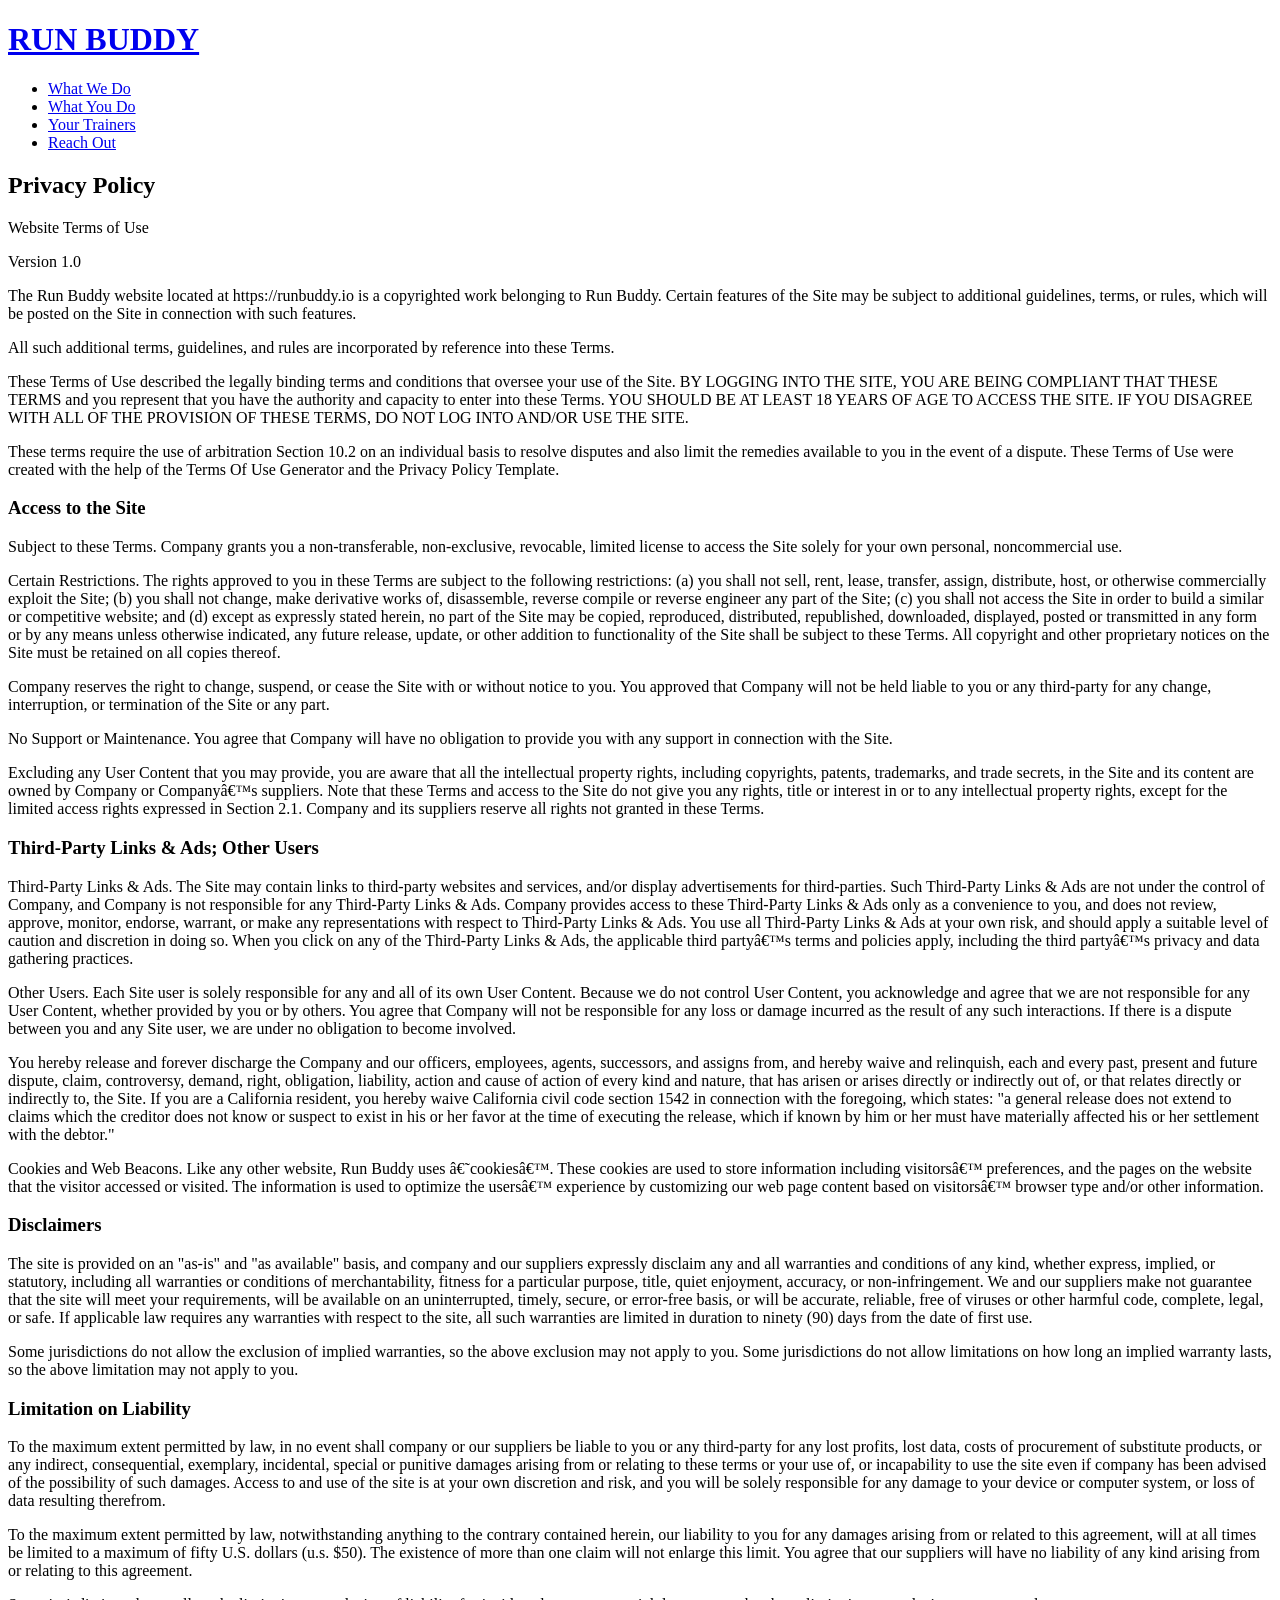
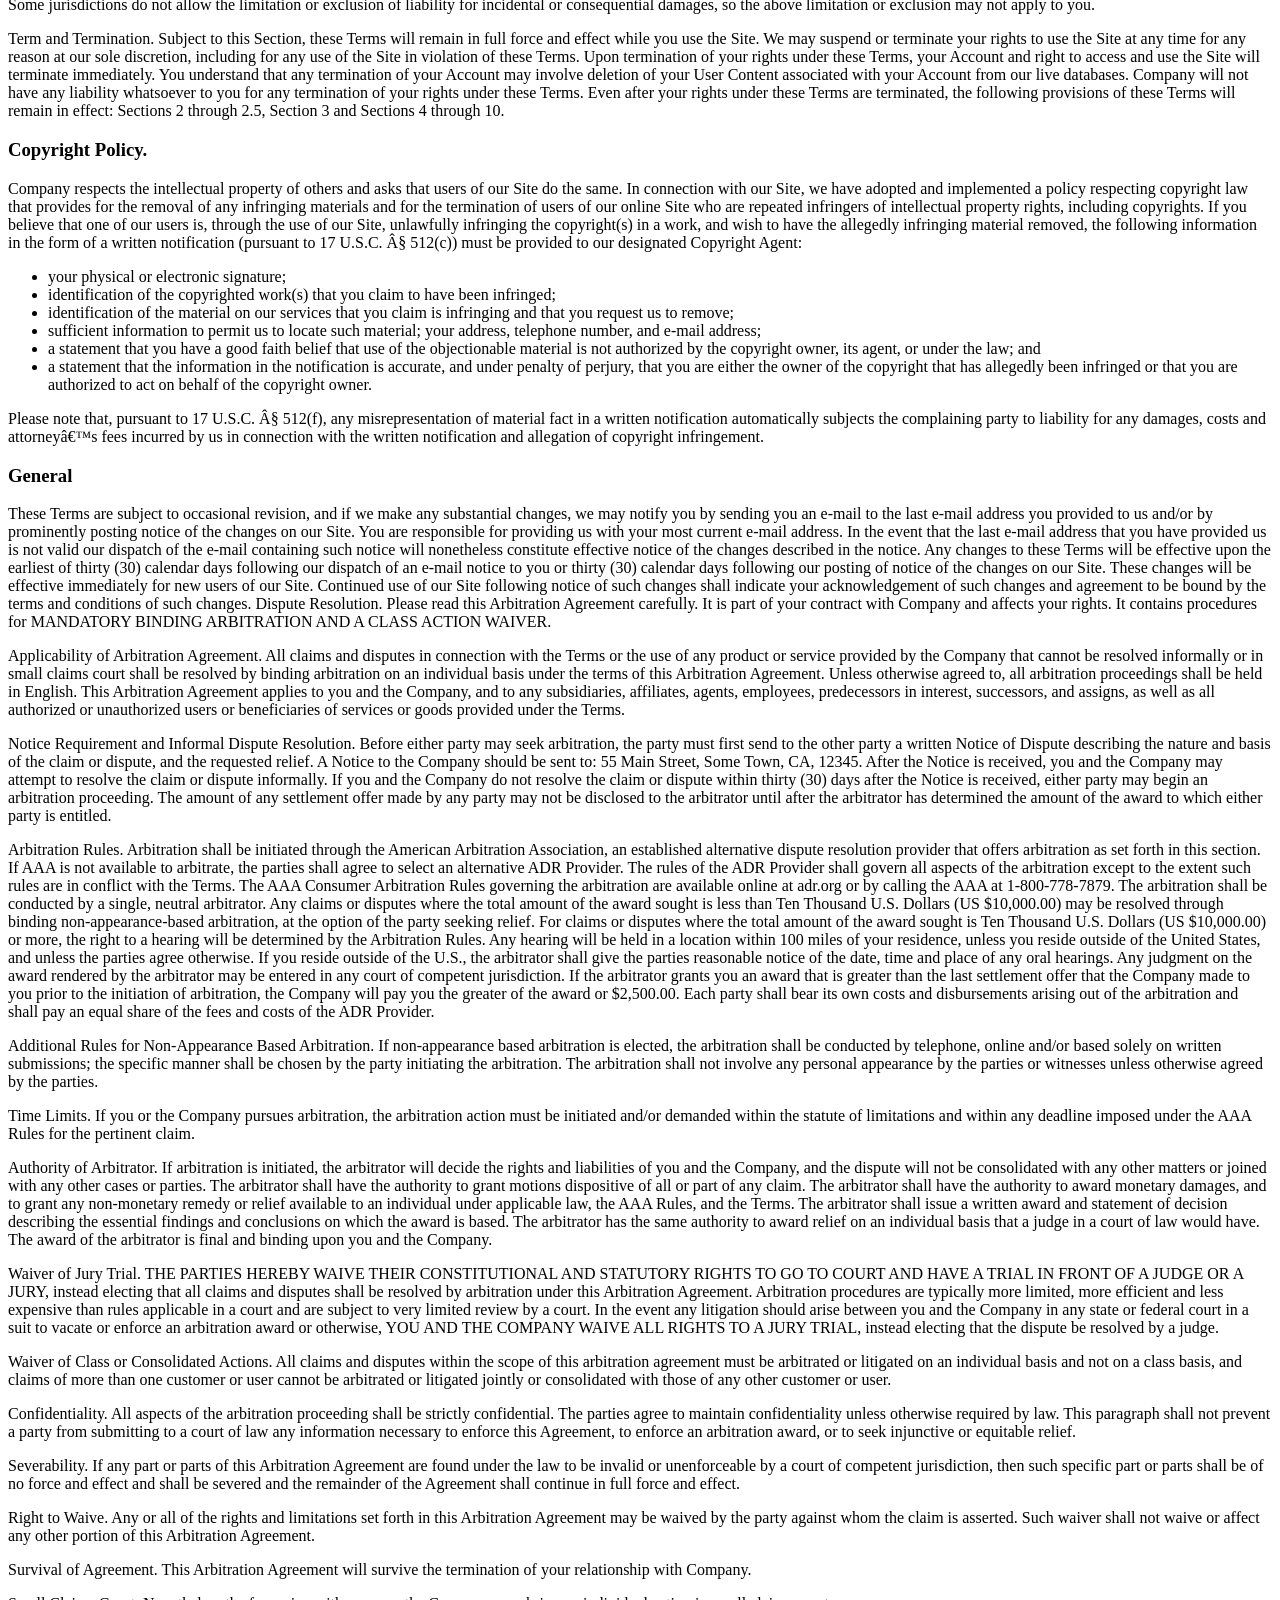
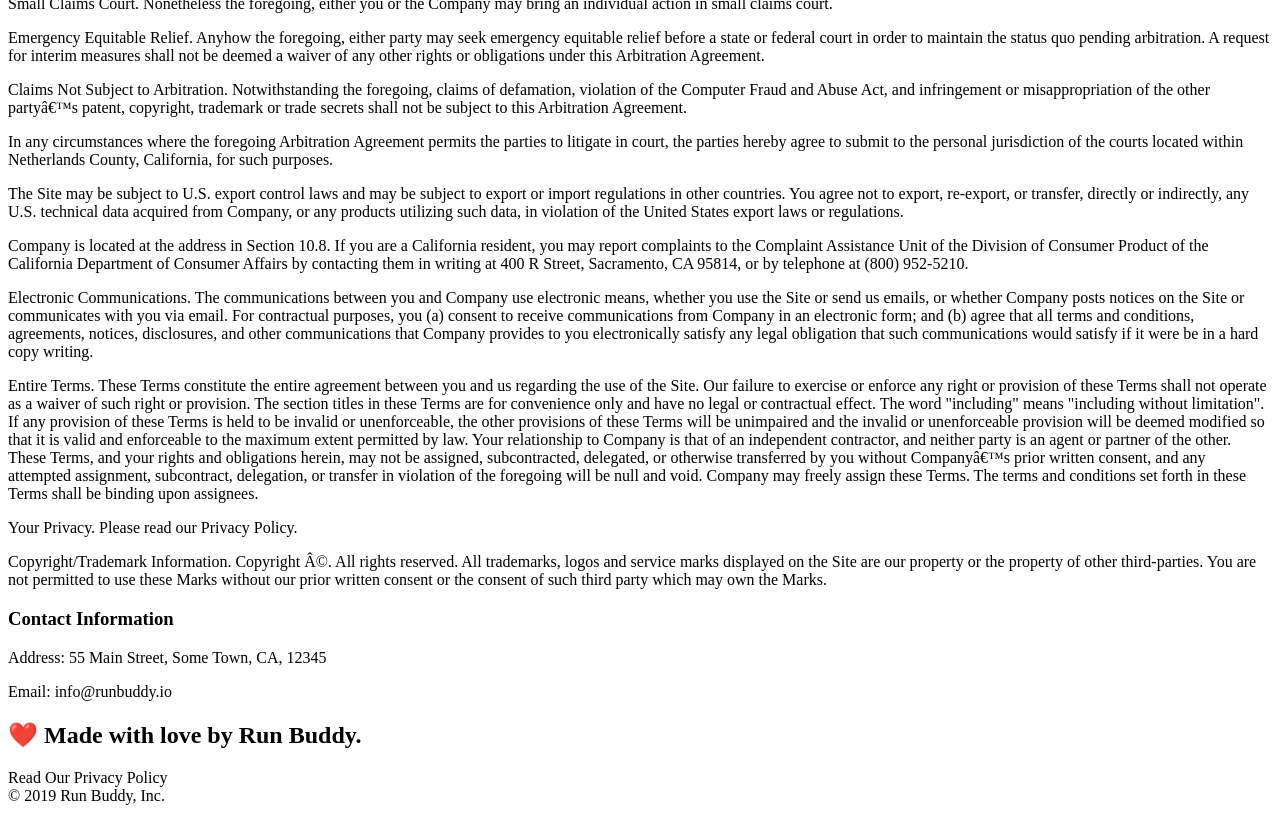
==== privacy-policy.html @ ad1b1c5c "update page with privacy policy" ====
<!DOCTYPE html>
<html lang="en">
    <head>
        <meta charset="UTF-8">
        <title>Privacy Policy - Run Buddy</title>
        <link rel="stylesheet" href="./assets/css/style.css">
        <link rel="stylesheet" href="./assets/css/secondary-styles.css">
    </head>
    <body>
        <header>
        <h1>
            <a href="/">RUN BUDDY</a>
        </h1>
        <nav>
    <!-- Unordered list element -->
            <ul>
        <!-- List item element-->
                <li>
            <!-- Anchor element -->
                    <a href="./index.html#what-we-do">What We Do</a>
                </li>
                <li>
                    <a href="./index.html#what-you-do">What You Do</a>
                </li>
                <li>
                    <a href="./index.html#your-trainers">Your Trainers</a>
                </li>
                <li>
                    <a href="./index.html#reach-out">Reach Out</a>
                </li>
            </ul>
        </nav>
    </header>

    <section class="hero">
        <h2 class="page-title">
            Privacy Policy
        </h2>
    </section>

    <article class="secondary-content">
        <p>
            Website Terms of Use
          </p>
    
          <p>
            Version 1.0
          </p>
    
          <p>
            The Run Buddy website located at https://runbuddy.io is a copyrighted work belonging to Run Buddy. Certain
            features of the Site may be subject to additional guidelines, terms, or rules, which will be posted on the Site
            in connection with such features.
          </p>
    
          <p>
            All such additional terms, guidelines, and rules are incorporated by reference into these Terms.
          </p>
    
          <p>
            These Terms of Use described the legally binding terms and conditions that oversee your use of the Site. BY
            LOGGING INTO THE SITE, YOU ARE BEING COMPLIANT THAT THESE TERMS and you represent that you have the authority
            and capacity to enter into these Terms. YOU SHOULD BE AT LEAST 18 YEARS OF AGE TO ACCESS THE SITE. IF YOU
            DISAGREE WITH ALL OF THE PROVISION OF THESE TERMS, DO NOT LOG INTO AND/OR USE THE SITE.
          </p>
    
          <p>
            These terms require the use of arbitration Section 10.2 on an individual basis to resolve disputes and also
            limit the remedies available to you in the event of a dispute. These Terms of Use were created with the help of
            the Terms Of Use Generator and the Privacy Policy Template.
          </p>
    
          <h3>
            Access to the Site
          </h3>
    
          <p>
            Subject to these Terms. Company grants you a non-transferable, non-exclusive, revocable, limited license to
            access the Site solely for your own personal, noncommercial use.
          </p>
    
          <p>
            Certain Restrictions. The rights approved to you in these Terms are subject to the following restrictions: (a)
            you shall not sell, rent, lease, transfer, assign, distribute, host, or otherwise commercially exploit the Site;
            (b) you shall not change, make derivative works of, disassemble, reverse compile or reverse engineer any part of
            the Site; (c) you shall not access the Site in order to build a similar or competitive website; and (d) except
            as expressly stated herein, no part of the Site may be copied, reproduced, distributed, republished, downloaded,
            displayed, posted or transmitted in any form or by any means unless otherwise indicated, any future release,
            update, or other addition to functionality of the Site shall be subject to these Terms. All copyright and other
            proprietary notices on the Site must be retained on all copies thereof.
          </p>
    
          <p>
            Company reserves the right to change, suspend, or cease the Site with or without notice to you. You approved
            that Company will not be held liable to you or any third-party for any change, interruption, or termination of
            the Site or any part.
          </p>
    
          <p>
            No Support or Maintenance. You agree that Company will have no obligation to provide you with any support in
            connection with the Site.
          </p>
    
          <p>
            Excluding any User Content that you may provide, you are aware that all the intellectual property rights,
            including copyrights, patents, trademarks, and trade secrets, in the Site and its content are owned by Company
            or Companyâ€™s suppliers. Note that these Terms and access to the Site do not give you any rights, title or
            interest in or to any intellectual property rights, except for the limited access rights expressed in Section
            2.1. Company and its suppliers reserve all rights not granted in these Terms.
          </p>
    
          <h3>
            Third-Party Links & Ads; Other Users
          </h3>
    
          <p>
            Third-Party Links & Ads. The Site may contain links to third-party websites and services, and/or display
            advertisements for third-parties. Such Third-Party Links & Ads are not under the control of Company, and Company
            is not responsible for any Third-Party Links & Ads. Company provides access to these Third-Party Links & Ads
            only as a convenience to you, and does not review, approve, monitor, endorse, warrant, or make any
            representations with respect to Third-Party Links & Ads. You use all Third-Party Links & Ads at your own risk,
            and should apply a suitable level of caution and discretion in doing so. When you click on any of the
            Third-Party Links & Ads, the applicable third partyâ€™s terms and policies apply, including the third partyâ€™s
            privacy and data gathering practices.
          </p>
    
          <p>
            Other Users. Each Site user is solely responsible for any and all of its own User Content. Because we do not
            control User Content, you acknowledge and agree that we are not responsible for any User Content, whether
            provided by you or by others. You agree that Company will not be responsible for any loss or damage incurred as
            the result of any such interactions. If there is a dispute between you and any Site user, we are under no
            obligation to become involved.
          </p>
    
          <p>
            You hereby release and forever discharge the Company and our officers, employees, agents, successors, and
            assigns from, and hereby waive and relinquish, each and every past, present and future dispute, claim,
            controversy, demand, right, obligation, liability, action and cause of action of every kind and nature, that has
            arisen or arises directly or indirectly out of, or that relates directly or indirectly to, the Site. If you are
            a California resident, you hereby waive California civil code section 1542 in connection with the foregoing,
            which states: "a general release does not extend to claims which the creditor does not know or suspect to exist
            in his or her favor at the time of executing the release, which if known by him or her must have materially
            affected his or her settlement with the debtor."
          </p>
    
          <p>
            Cookies and Web Beacons. Like any other website, Run Buddy uses â€˜cookiesâ€™. These cookies are used to store
            information including visitorsâ€™ preferences, and the pages on the website that the visitor accessed or visited.
            The information is used to optimize the usersâ€™ experience by customizing our web page content based on visitorsâ€™
            browser type and/or other information.
          </p>
    
          <h3>
            Disclaimers
          </h3>
    
          <p>
            The site is provided on an "as-is" and "as available" basis, and company and our suppliers expressly disclaim
            any and all warranties and conditions of any kind, whether express, implied, or statutory, including all
            warranties or conditions of merchantability, fitness for a particular purpose, title, quiet enjoyment, accuracy,
            or non-infringement. We and our suppliers make not guarantee that the site will meet your requirements, will be
            available on an uninterrupted, timely, secure, or error-free basis, or will be accurate, reliable, free of
            viruses or other harmful code, complete, legal, or safe. If applicable law requires any warranties with respect
            to the site, all such warranties are limited in duration to ninety (90) days from the date of first use.
          </p>
    
          <p>
            Some jurisdictions do not allow the exclusion of implied warranties, so the above exclusion may not apply to
            you. Some jurisdictions do not allow limitations on how long an implied warranty lasts, so the above limitation
            may not apply to you.
          </p>
    
          <h3>
            Limitation on Liability
          </h3>
    
          <p>
            To the maximum extent permitted by law, in no event shall company or our suppliers be liable to you or any
            third-party for any lost profits, lost data, costs of procurement of substitute products, or any indirect,
            consequential, exemplary, incidental, special or punitive damages arising from or relating to these terms or
            your use of, or incapability to use the site even if company has been advised of the possibility of such
            damages. Access to and use of the site is at your own discretion and risk, and you will be solely responsible
            for any damage to your device or computer system, or loss of data resulting therefrom.
          </p>
    
          <p>
            To the maximum extent permitted by law, notwithstanding anything to the contrary contained herein, our liability
            to you for any damages arising from or related to this agreement, will at all times be limited to a maximum of
            fifty U.S. dollars (u.s. $50). The existence of more than one claim will not enlarge this limit. You agree that
            our suppliers will have no liability of any kind arising from or relating to this agreement.
          </p>
    
          <p>
            Some jurisdictions do not allow the limitation or exclusion of liability for incidental or consequential
            damages, so the above limitation or exclusion may not apply to you.
          </p>
    
          <p>
            Term and Termination. Subject to this Section, these Terms will remain in full force and effect while you use
            the Site. We may suspend or terminate your rights to use the Site at any time for any reason at our sole
            discretion, including for any use of the Site in violation of these Terms. Upon termination of your rights under
            these Terms, your Account and right to access and use the Site will terminate immediately. You understand that
            any termination of your Account may involve deletion of your User Content associated with your Account from our
            live databases. Company will not have any liability whatsoever to you for any termination of your rights under
            these Terms. Even after your rights under these Terms are terminated, the following provisions of these Terms
            will remain in effect: Sections 2 through 2.5, Section 3 and Sections 4 through 10.
          </p>
    
          <h3>
            Copyright Policy.
          </h3>
    
          <p>
            Company respects the intellectual property of others and asks that users of our Site do the same. In connection
            with our Site, we have adopted and implemented a policy respecting copyright law that provides for the removal
            of any infringing materials and for the termination of users of our online Site who are repeated infringers of
            intellectual property rights, including copyrights. If you believe that one of our users is, through the use of
            our Site, unlawfully infringing the copyright(s) in a work, and wish to have the allegedly infringing material
            removed, the following information in the form of a written notification (pursuant to 17 U.S.C. Â§ 512(c)) must
            be provided to our designated Copyright Agent:
          </p>
    
          <ul>
            <li>
              your physical or electronic signature;
            </li>
            <li>
              identification of the copyrighted work(s) that you claim to have been infringed;
            </li>
            <li>
              identification of the material on our services that you claim is infringing and that you request us to remove;
            </li>
            <li>
              sufficient information to permit us to locate such material; your address, telephone number, and e-mail
              address;
            </li>
            <li>
              a statement that you have a good faith belief that use of the objectionable material is not authorized by the
              copyright owner, its agent, or under the law; and
            </li>
            <li>
              a statement that the information in the notification is accurate, and under penalty of perjury, that you are
              either the owner of the copyright that has allegedly been infringed or that you are authorized to act on
              behalf of the copyright owner.
            </li>
          </ul>
    
          <p>
            Please note that, pursuant to 17 U.S.C. Â§ 512(f), any misrepresentation of material fact in a written
            notification automatically subjects the complaining party to liability for any damages, costs and attorneyâ€™s
            fees incurred by us in connection with the written notification and allegation of copyright infringement.
          </p>
    
          <h3>
            General
          </h3>
    
          <p>
            These Terms are subject to occasional revision, and if we make any substantial changes, we may notify you by
            sending you an e-mail to the last e-mail address you provided to us and/or by prominently posting notice of the
            changes on our Site. You are responsible for providing us with your most current e-mail address. In the event
            that the last e-mail address that you have provided us is not valid our dispatch of the e-mail containing such
            notice will nonetheless constitute effective notice of the changes described in the notice. Any changes to these
            Terms will be effective upon the earliest of thirty (30) calendar days following our dispatch of an e-mail
            notice to you or thirty (30) calendar days following our posting of notice of the changes on our Site. These
            changes will be effective immediately for new users of our Site. Continued use of our Site following notice of
            such changes shall indicate your acknowledgement of such changes and agreement to be bound by the terms and
            conditions of such changes. Dispute Resolution. Please read this Arbitration Agreement carefully. It is part of
            your contract with Company and affects your rights. It contains procedures for MANDATORY BINDING ARBITRATION AND
            A CLASS ACTION WAIVER.
          </p>
    
          <p>
            Applicability of Arbitration Agreement. All claims and disputes in connection with the Terms or the use of any
            product or service provided by the Company that cannot be resolved informally or in small claims court shall be
            resolved by binding arbitration on an individual basis under the terms of this Arbitration Agreement. Unless
            otherwise agreed to, all arbitration proceedings shall be held in English. This Arbitration Agreement applies to
            you and the Company, and to any subsidiaries, affiliates, agents, employees, predecessors in interest,
            successors, and assigns, as well as all authorized or unauthorized users or beneficiaries of services or goods
            provided under the Terms.
          </p>
    
          <p>
            Notice Requirement and Informal Dispute Resolution. Before either party may seek arbitration, the party must
            first send to the other party a written Notice of Dispute describing the nature and basis of the claim or
            dispute, and the requested relief. A Notice to the Company should be sent to: 55 Main Street, Some Town, CA,
            12345. After the Notice is received, you and the Company may attempt to resolve the claim or dispute informally.
            If you and the Company do not resolve the claim or dispute within thirty (30) days after the Notice is received,
            either party may begin an arbitration proceeding. The amount of any settlement offer made by any party may not
            be disclosed to the arbitrator until after the arbitrator has determined the amount of the award to which either
            party is entitled.
          </p>
    
          <p>
            Arbitration Rules. Arbitration shall be initiated through the American Arbitration Association, an established
            alternative dispute resolution provider that offers arbitration as set forth in this section. If AAA is not
            available to arbitrate, the parties shall agree to select an alternative ADR Provider. The rules of the ADR
            Provider shall govern all aspects of the arbitration except to the extent such rules are in conflict with the
            Terms. The AAA Consumer Arbitration Rules governing the arbitration are available online at adr.org or by
            calling the AAA at 1-800-778-7879. The arbitration shall be conducted by a single, neutral arbitrator. Any
            claims or disputes where the total amount of the award sought is less than Ten Thousand U.S. Dollars (US
            $10,000.00) may be resolved through binding non-appearance-based arbitration, at the option of the party seeking
            relief. For claims or disputes where the total amount of the award sought is Ten Thousand U.S. Dollars (US
            $10,000.00) or more, the right to a hearing will be determined by the Arbitration Rules. Any hearing will be
            held in a location within 100 miles of your residence, unless you reside outside of the United States, and
            unless the parties agree otherwise. If you reside outside of the U.S., the arbitrator shall give the parties
            reasonable notice of the date, time and place of any oral hearings. Any judgment on the award rendered by the
            arbitrator may be entered in any court of competent jurisdiction. If the arbitrator grants you an award that is
            greater than the last settlement offer that the Company made to you prior to the initiation of arbitration, the
            Company will pay you the greater of the award or $2,500.00. Each party shall bear its own costs and
            disbursements arising out of the arbitration and shall pay an equal share of the fees and costs of the ADR
            Provider.
          </p>
    
          <p>
            Additional Rules for Non-Appearance Based Arbitration. If non-appearance based arbitration is elected, the
            arbitration shall be conducted by telephone, online and/or based solely on written submissions; the specific
            manner shall be chosen by the party initiating the arbitration. The arbitration shall not involve any personal
            appearance by the parties or witnesses unless otherwise agreed by the parties.
          </p>
    
          <p>
            Time Limits. If you or the Company pursues arbitration, the arbitration action must be initiated and/or demanded
            within the statute of limitations and within any deadline imposed under the AAA Rules for the pertinent claim.
          </p>
    
          <p>
            Authority of Arbitrator. If arbitration is initiated, the arbitrator will decide the rights and liabilities of
            you and the Company, and the dispute will not be consolidated with any other matters or joined with any other
            cases or parties. The arbitrator shall have the authority to grant motions dispositive of all or part of any
            claim. The arbitrator shall have the authority to award monetary damages, and to grant any non-monetary remedy
            or relief available to an individual under applicable law, the AAA Rules, and the Terms. The arbitrator shall
            issue a written award and statement of decision describing the essential findings and conclusions on which the
            award is based. The arbitrator has the same authority to award relief on an individual basis that a judge in a
            court of law would have. The award of the arbitrator is final and binding upon you and the Company.
          </p>
    
          <p>
            Waiver of Jury Trial. THE PARTIES HEREBY WAIVE THEIR CONSTITUTIONAL AND STATUTORY RIGHTS TO GO TO COURT AND HAVE
            A TRIAL IN FRONT OF A JUDGE OR A JURY, instead electing that all claims and disputes shall be resolved by
            arbitration under this Arbitration Agreement. Arbitration procedures are typically more limited, more efficient
            and less expensive than rules applicable in a court and are subject to very limited review by a court. In the
            event any litigation should arise between you and the Company in any state or federal court in a suit to vacate
            or enforce an arbitration award or otherwise, YOU AND THE COMPANY WAIVE ALL RIGHTS TO A JURY TRIAL, instead
            electing that the dispute be resolved by a judge.
          </p>
    
          <p>
            Waiver of Class or Consolidated Actions. All claims and disputes within the scope of this arbitration agreement
            must be arbitrated or litigated on an individual basis and not on a class basis, and claims of more than one
            customer or user cannot be arbitrated or litigated jointly or consolidated with those of any other customer or
            user.
          </p>
    
          <p>
            Confidentiality. All aspects of the arbitration proceeding shall be strictly confidential. The parties agree to
            maintain confidentiality unless otherwise required by law. This paragraph shall not prevent a party from
            submitting to a court of law any information necessary to enforce this Agreement, to enforce an arbitration
            award, or to seek injunctive or equitable relief.
          </p>
    
          <p>
            Severability. If any part or parts of this Arbitration Agreement are found under the law to be invalid or
            unenforceable by a court of competent jurisdiction, then such specific part or parts shall be of no force and
            effect and shall be severed and the remainder of the Agreement shall continue in full force and effect.
          </p>
    
          <p>
            Right to Waive. Any or all of the rights and limitations set forth in this Arbitration Agreement may be waived
            by the party against whom the claim is asserted. Such waiver shall not waive or affect any other portion of this
            Arbitration Agreement.
          </p>
    
          <p>
            Survival of Agreement. This Arbitration Agreement will survive the termination of your relationship with
            Company.
          </p>
    
          <p>
            Small Claims Court. Nonetheless the foregoing, either you or the Company may bring an individual action in small
            claims court.
          </p>
    
          <p>
            Emergency Equitable Relief. Anyhow the foregoing, either party may seek emergency equitable relief before a
            state or federal court in order to maintain the status quo pending arbitration. A request for interim measures
            shall not be deemed a waiver of any other rights or obligations under this Arbitration Agreement.
          </p>
    
          <p>
            Claims Not Subject to Arbitration. Notwithstanding the foregoing, claims of defamation, violation of the
            Computer Fraud and Abuse Act, and infringement or misappropriation of the other partyâ€™s patent, copyright,
            trademark or trade secrets shall not be subject to this Arbitration Agreement.
          </p>
    
          <p>
            In any circumstances where the foregoing Arbitration Agreement permits the parties to litigate in court, the
            parties hereby agree to submit to the personal jurisdiction of the courts located within Netherlands County,
            California, for such purposes.
          </p>
    
          <p>
            The Site may be subject to U.S. export control laws and may be subject to export or import regulations in other
            countries. You agree not to export, re-export, or transfer, directly or indirectly, any U.S. technical data
            acquired from Company, or any products utilizing such data, in violation of the United States export laws or
            regulations.
          </p>
    
          <p>
            Company is located at the address in Section 10.8. If you are a California resident, you may report complaints
            to the Complaint Assistance Unit of the Division of Consumer Product of the California Department of Consumer
            Affairs by contacting them in writing at 400 R Street, Sacramento, CA 95814, or by telephone at (800) 952-5210.
          </p>
    
          <p>
            Electronic Communications. The communications between you and Company use electronic means, whether you use the
            Site or send us emails, or whether Company posts notices on the Site or communicates with you via email. For
            contractual purposes, you (a) consent to receive communications from Company in an electronic form; and (b)
            agree that all terms and conditions, agreements, notices, disclosures, and other communications that Company
            provides to you electronically satisfy any legal obligation that such communications would satisfy if it were be
            in a hard copy writing.
          </p>
    
          <p>
            Entire Terms. These Terms constitute the entire agreement between you and us regarding the use of the Site. Our
            failure to exercise or enforce any right or provision of these Terms shall not operate as a waiver of such right
            or provision. The section titles in these Terms are for convenience only and have no legal or contractual
            effect. The word "including" means "including without limitation". If any provision of these Terms is held to be
            invalid or unenforceable, the other provisions of these Terms will be unimpaired and the invalid or
            unenforceable provision will be deemed modified so that it is valid and enforceable to the maximum extent
            permitted by law. Your relationship to Company is that of an independent contractor, and neither party is an
            agent or partner of the other. These Terms, and your rights and obligations herein, may not be assigned,
            subcontracted, delegated, or otherwise transferred by you without Companyâ€™s prior written consent, and any
            attempted assignment, subcontract, delegation, or transfer in violation of the foregoing will be null and void.
            Company may freely assign these Terms. The terms and conditions set forth in these Terms shall be binding upon
            assignees.
          </p>
    
          <p>
            Your Privacy. Please read our Privacy Policy.
          </p>
    
          <p>
            Copyright/Trademark Information. Copyright Â©. All rights reserved. All trademarks, logos and service marks
            displayed on the Site are our property or the property of other third-parties. You are not permitted to use
            these Marks without our prior written consent or the consent of such third party which may own the Marks.
          </p>
    
          <h3>
            Contact Information
          </h3>
    
          <p>
            Address: 55 Main Street, Some Town, CA, 12345
          </p>
    
          <p>
            Email: info@runbuddy.io
          </p>
    </article>
   
    <footer>
        <h2>❤️ Made with love by Run Buddy.</h2>
        <div class="hero hero-secondary">
            <a>Read Our Privacy Policy</a><br />
            &copy; 2019 Run Buddy, Inc.
        </div>
    </footer>
    </body>
</html>
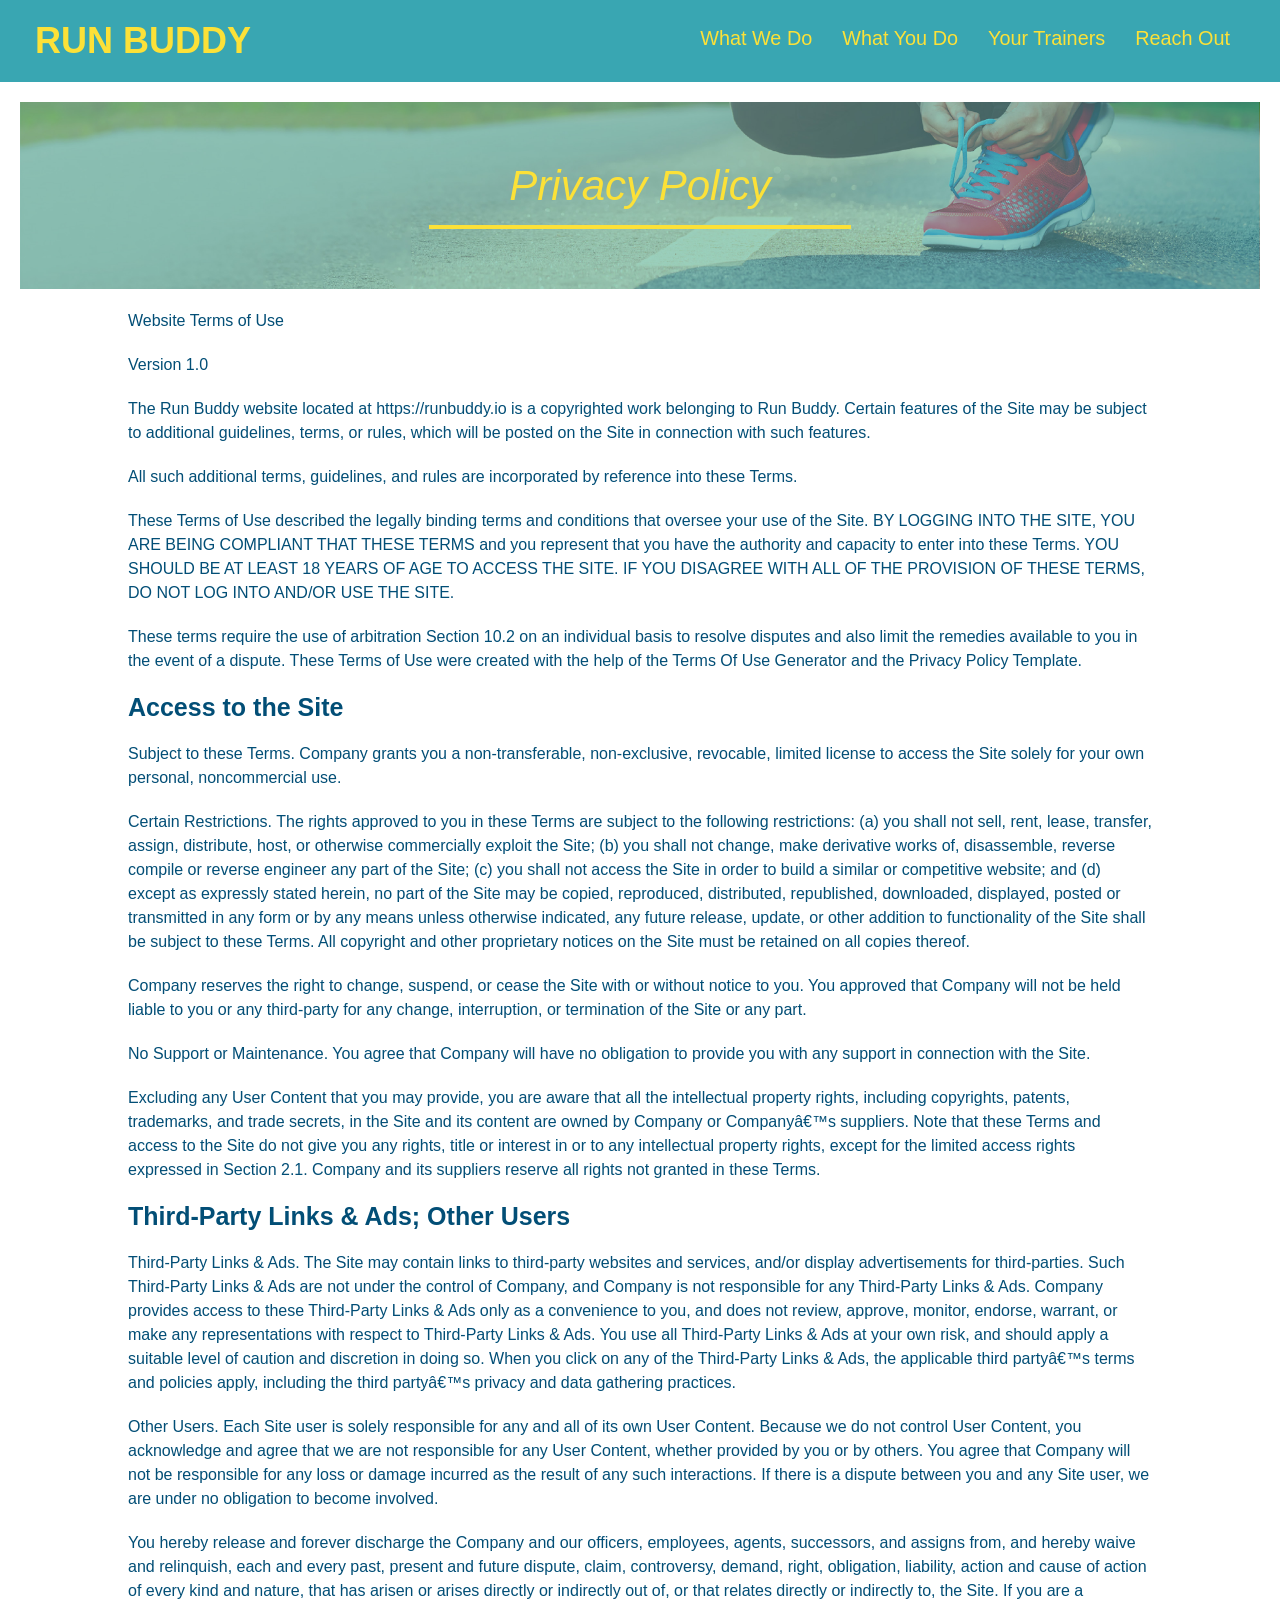
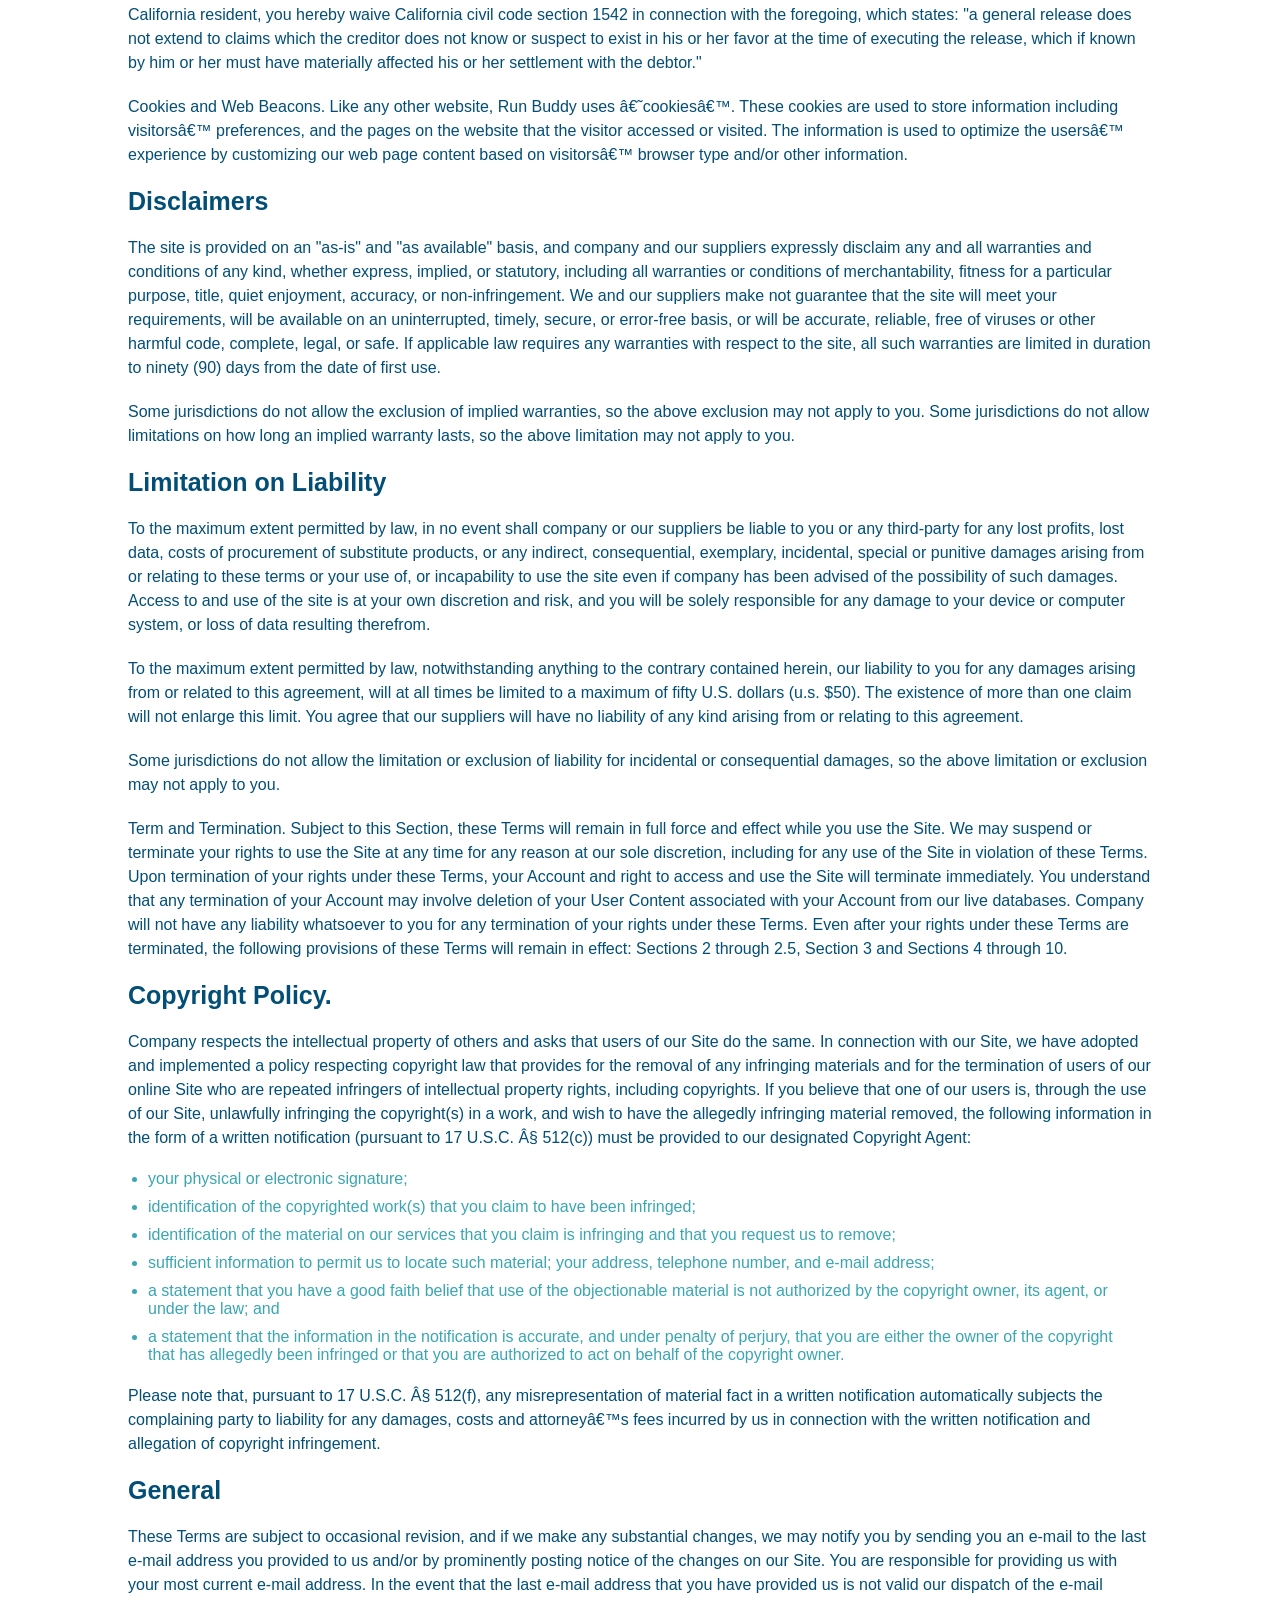
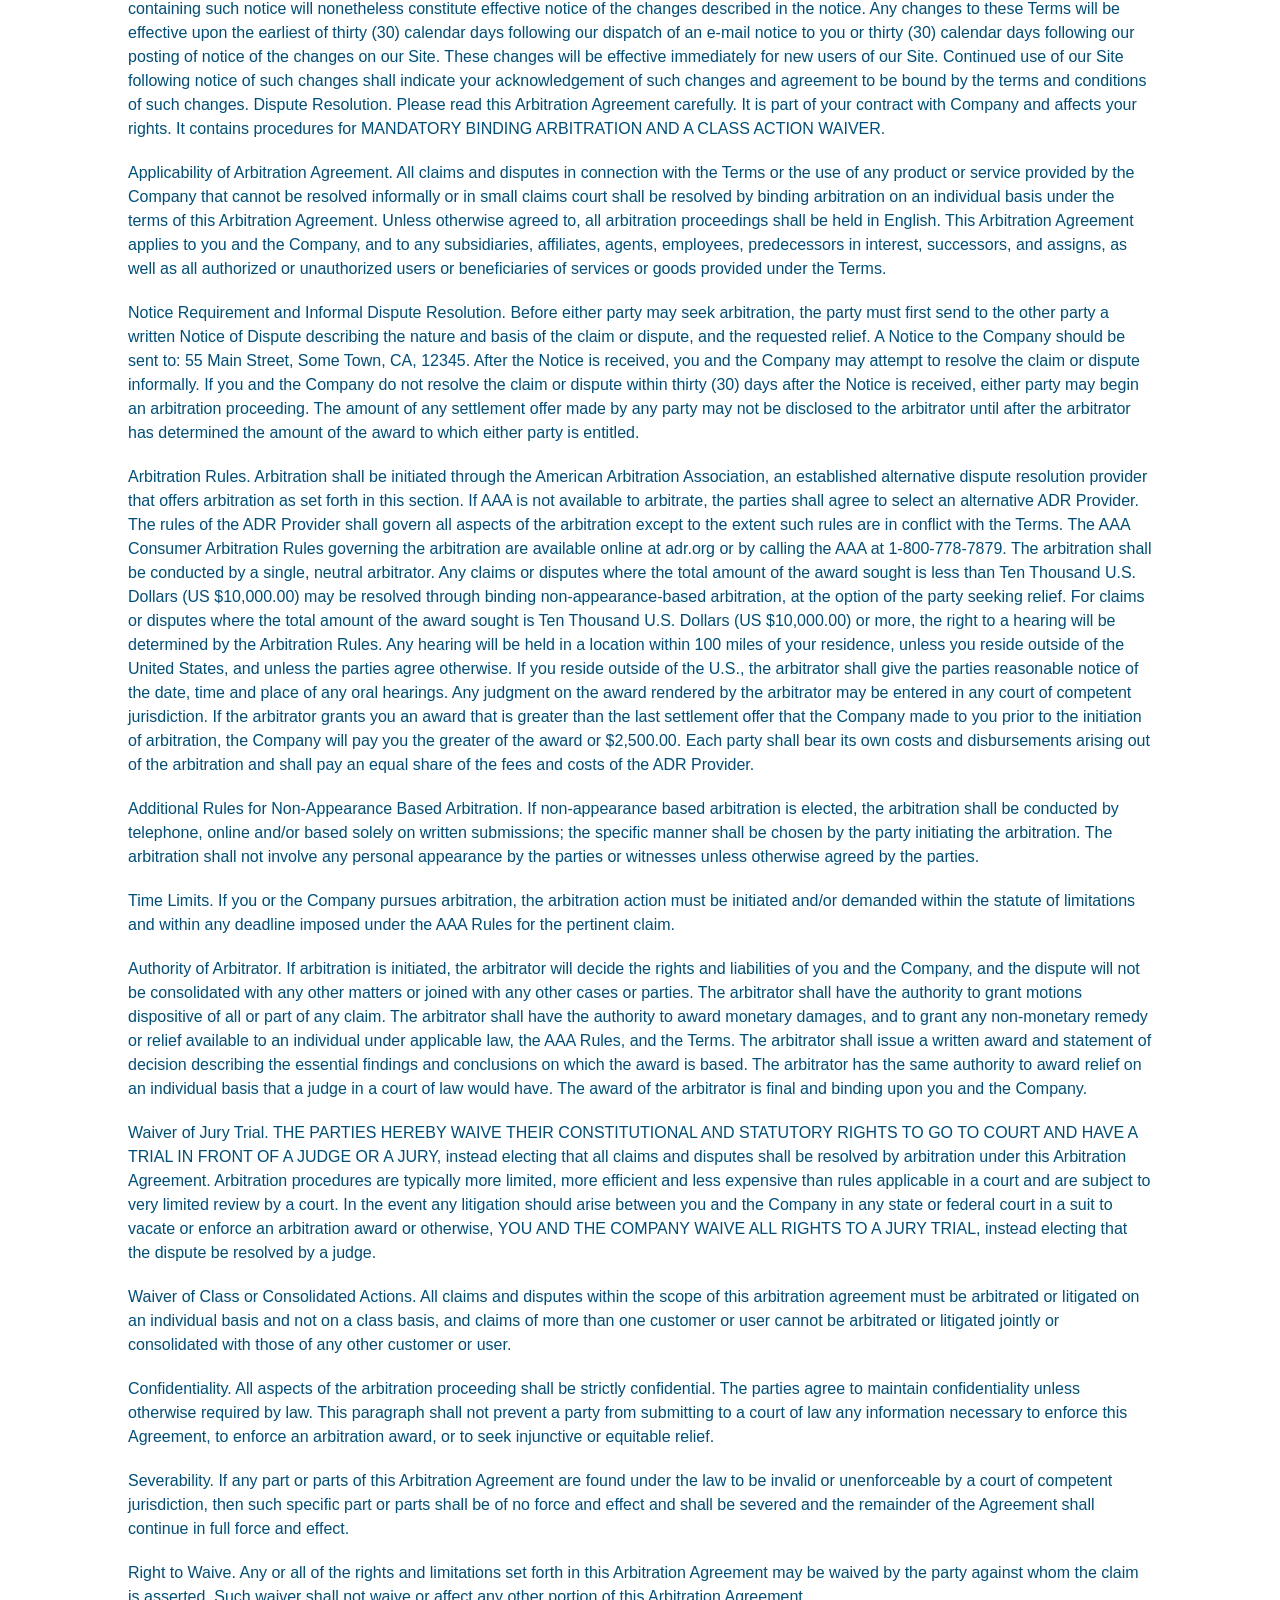
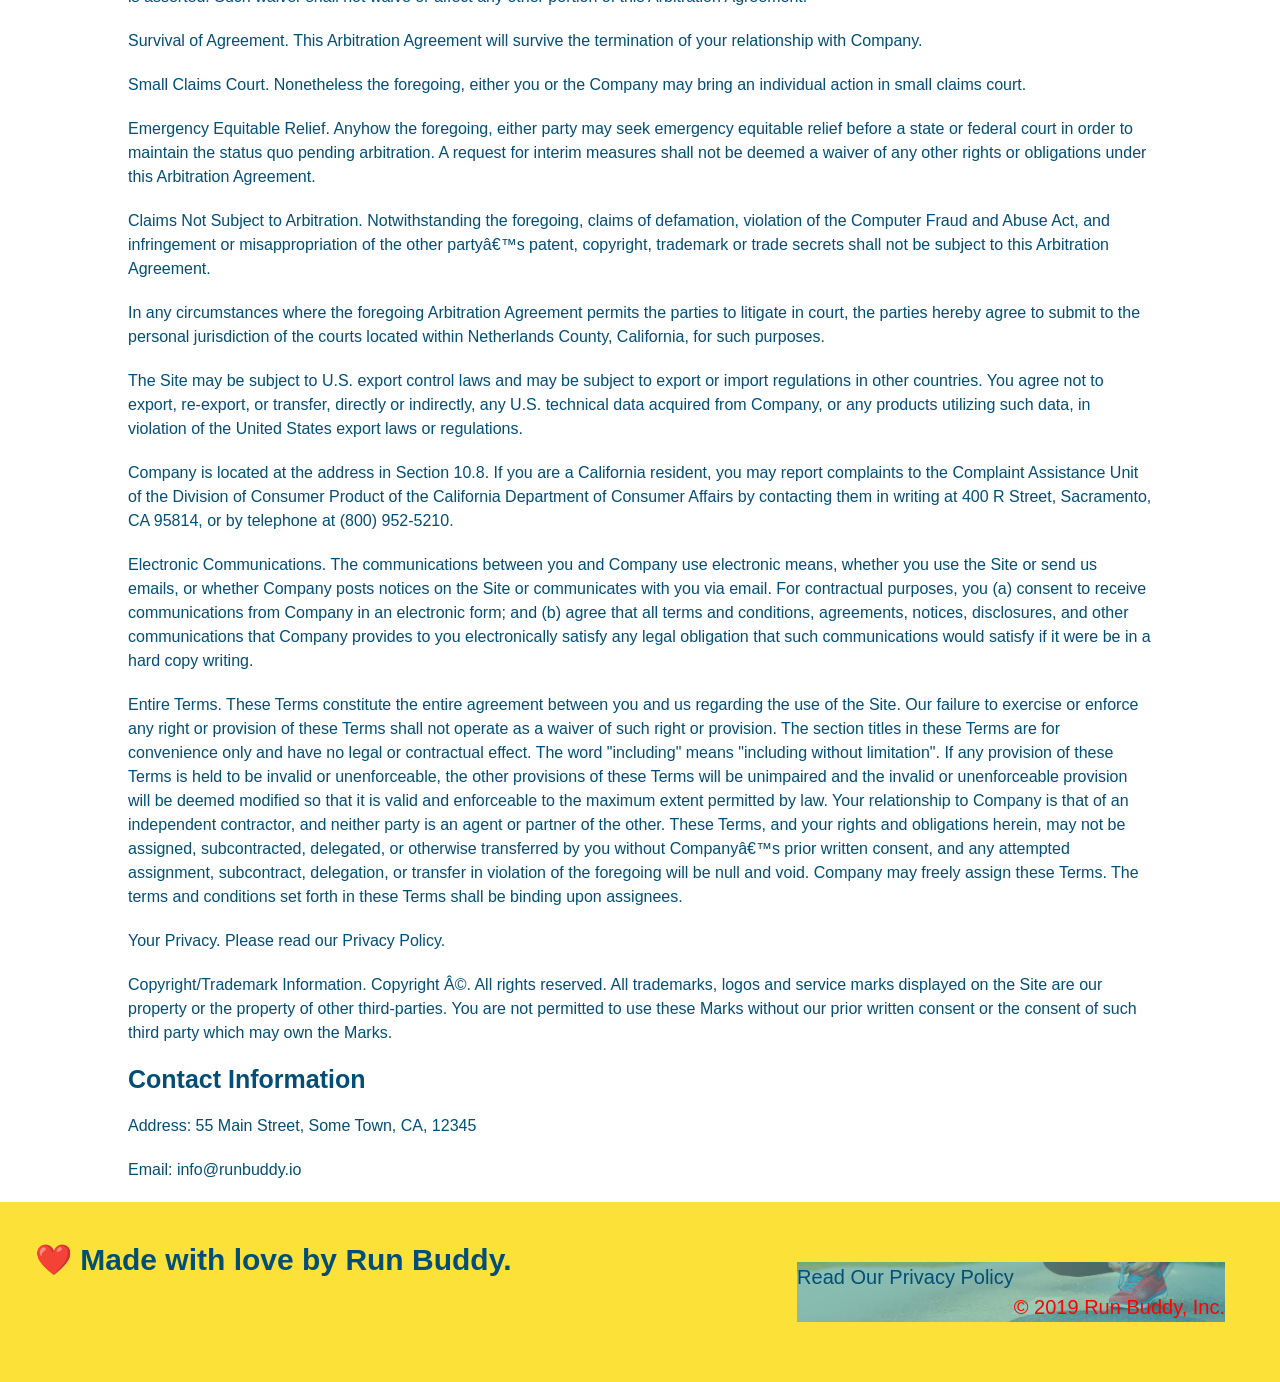
==== commit d0840a2d: "start of media queries" ====
--- a/privacy-policy.html
+++ b/privacy-policy.html
@@ -1,7 +1,7 @@
 <!DOCTYPE html>
 <html lang="en">
     <head>
-        <meta charset="UTF-8">
+      <meta name="viewport" content="width=device-width, initial-scale=1.0"/>
         <title>Privacy Policy - Run Buddy</title>
         <link rel="stylesheet" href="./assets/css/style.css">
         <link rel="stylesheet" href="./assets/css/secondary-styles.css">
--- a/assets/css/style.css
+++ b/assets/css/style.css
@@ -0,0 +1,355 @@
+*{
+    margin: 0;
+    padding: 0;
+    box-sizing: border-box;
+}
+
+body {
+    /* more on this crazy alphanumerical value in a minute! */
+    color: #39a6b2;
+    font-family: Helvetica,Arial, sans-serif;
+}
+
+/* apply styles to <header> */
+header {
+    padding: 20px 35px;
+    background-color: #39a6b2;
+    display: flex;
+    justify-content: space-between;
+    flex-wrap: wrap;
+}
+
+header h1 {
+    font-weight: bold;
+    font-size: 36px;
+    color: #fce138;
+    margin: 0;
+}
+
+header a {
+    text-decoration: none;
+    color: #fce138;
+}
+
+header nav {
+    margin: 7px 0;
+}
+
+header nav ul {
+    display: flex;
+    flex-wrap: wrap;
+    justify-content: space-between;
+    align-items: center;
+    list-style: none;
+}
+
+header nav ul li a {
+    padding: 10px 15px;
+    font-weight: lighter;
+    font-size: 1.55vw;
+}
+
+footer {
+    background: #fce138;
+    width: 100%;
+    padding: 40px 35px;
+    display: flex;
+    justify-content:space-between;
+    flex-wrap: wrap;
+}
+
+footer h2 {
+    color: #024e76;
+    font-size: 30px;
+    margin: 0;
+}
+
+footer div {
+    line-height: 1.5;
+    text-align: right;
+}
+
+footer a {
+    color: #024e76;
+}
+
+section {
+    padding: 60px;
+}
+
+/* Hero Style Start */
+.hero {
+    background-image: url("../images/hero-bg.jpg");
+    background-size: cover;
+    background-position: center;
+    display: flex;
+    justify-content: center;
+    flex-wrap: wrap;
+    align-items: flex-start;
+}
+/* Hero Style End*/
+
+.hero-cta {
+    width: 35%;
+    text-align: right;
+    margin: 3.5%;
+    color: #fff;
+    font-size: 18px;
+    line-height: 1.2;
+}
+
+.hero-cta h2 {
+    font-style: italic;
+    font-size: 55px;
+    color: #fce138;
+}
+
+.hero-form {
+    background-color: #fce138;
+    padding: 20px;
+    color: #024e76;
+    border: solid 3px #024e76;
+    width: 40%;
+    margin: 3.5%;
+}
+
+.hero-form h3{
+    font-size: 24px;
+    margin: 0px;
+}
+
+.hero-form p {
+    margin: 15px 0 15px 0;
+}
+
+.form-input {
+    font-size: 16px;
+    border: 1px solid #024e76;
+    display: block;
+    padding: 7px 15px;
+    color: #024e76;
+    width: 100%;
+    margin-bottom: 15px;
+}
+
+.hero-form label {
+    margin: 0 5px;
+}
+
+.hero-form button {
+    color: #fce138;
+    background-color: #024e76;
+    border: none;
+    padding: 10px 20px;
+    font-size: 16px;
+}
+/* HERO STYLES END */
+
+
+.intro p {
+    line-height: 1.7;
+    color: #39a6b2;
+    width: 80%;
+    font-size: 20px;
+    margin: 0 auto;
+    text-align: center;
+}
+
+.steps {
+    background: #fce138;
+}
+
+.section-title {
+    font-size: 48px;
+    color: #024e76;
+    border-bottom: 3px solid;
+    padding-bottom: 20px;
+    text-align: center;    
+    margin: 0 auto 35px auto;
+    width: 50%;
+}
+
+.primary-border {
+    border-color: #fce138;
+    
+}
+
+.secondary-border {
+    border-color: #39a6b2;
+}
+
+.step {
+    margin: 50px auto;
+    padding-bottom: 50px;
+    width: 80%;
+    border-bottom: 1px solid #39a6b2;
+    display: flex;
+    flex-wrap: wrap;
+    align-items: center;
+    justify-content: space-between;
+}
+
+.step h3 {
+    color: #024e76;
+    font-size: 46px;
+    flex: 1 30%;
+}
+
+.step-info {
+    flex: 2 70%;
+    display: flex;
+    flex-wrap: wrap;
+    align-items: center;
+}
+
+.step-img {
+    flex: 1 12%;
+    margin-right: 20px;
+}
+
+.step-img img {
+    max-width: 100%;
+}
+.step-text {
+    flex: 12;
+}
+
+.step-text p {
+    color: #39a6b2;
+    font-size: 18px;
+}
+
+.step-text h4 {
+    font-size: 26px;
+    line-height: 1.5;
+    color: #024e76;
+}
+
+.trainers {
+    width: 100%;
+    margin: 0 auto;
+    display: flex;
+    flex-wrap: wrap;
+    justify-content: space-around;
+}
+
+.trainer {
+    margin: 20px;
+    background: #024e76;
+    color: #fce138;
+    flex: 1;
+}
+
+.trainer img {
+    width: 100%; 
+}
+
+.trainer-bio {
+    padding: 25px;
+    line-height: 1.3;
+}
+
+.text-left {
+    text-align: left;
+}
+
+.text-right {
+    text-align: right;
+}
+
+.trainer-bio h3 {
+    font-size: 28px;
+}
+
+.trainer-bio h4 {
+    font-weight: lighter;
+    font-size: 22px;
+    margin-bottom: 15px;
+}
+
+.trainer-bio p {
+    font-size: 17px;
+}
+
+.contact {
+    background: #024e76;
+}
+
+.contact h2 {
+    color: #fce138;
+}
+
+.contact-info iframe {
+    height: 400px;
+}
+
+.contact-info div {
+    color: white;
+}
+
+.contact-info h3 {
+    color: #fce138;
+    font-size: 32px;
+}
+
+.contact-info p, .contact-info address {
+    margin: 20px 0;
+    line-height: 1.5;
+    font-size: 16px;
+    font-style: normal;
+}
+
+.contact-info a {
+    color: #fce138;
+}
+
+.contact-info {
+    display: flex;
+    justify-content: space-between;
+    flex-wrap: wrap;
+}
+
+.contact-info > * {
+    flex: 1;
+    margin: 15px;
+}
+
+.contact-form input, .contact-form textarea {
+    border: 1px solid #024e76;
+    display: block;
+    padding: 7px 15px;
+    font-size: 16px;
+    color: #024e76;
+    width: 100%;
+    margin-bottom: 15px;
+    margin-top: 5px;
+}
+
+.contact-form button {
+    width: 100%;
+    border: none;
+    background: #fce138;
+    color: #024e76;
+    text-align: center;
+    padding: 15px 0;/
+    font-size: 16px;
+}
+
+.flex-row {
+    display: flex;
+}
+
+/* MEDIA QUERY FOR SMALLER DESKTOP SCREENS AND SMALLER*/
+@media screen and (max-width: 980px) {
+   
+}
+
+/* MEDIA QUERY FOR TABLETS AND SMALLER */
+@media screen and (max-width: 768px) {
+   
+}
+
+/* MEDIA QUERY FOR MOBILE PHONES AND SMALLER */
+@media screen and (max-width: 575px) {
+   
+}
--- a/assets/css/secondary-styles.css
+++ b/assets/css/secondary-styles.css
@@ -0,0 +1,63 @@
+.hero {
+    background-position: bottom;
+    height: auto;
+    text-align: center;
+    margin-bottom: 40px;
+}
+
+.page-title {
+    color: #fce138;
+    display: inline-block;
+    border-bottom: 4px solid #fce138;
+    padding: 0 80px 15px 80px;
+    font-weight: normal;
+    font-size: 42px;
+    font-style: italic;
+}
+
+.secondary-content {
+    width: 80%;
+    margin: 0 auto;
+    color: #024e76;
+}
+
+.secondary-content h3 {
+    font-size: 25px;
+    margin: 20px 0 20px 0;
+}
+
+.secondary-content p {
+    font-size: 16px;
+    line-height: 1.5;
+    margin: 20px 0 20px 0;
+}
+
+.secondary-content ul {
+    margin: 15px 20px 15px 20px;
+}
+
+.secondary-content li {
+    color: #39a6b2;
+    margin: 10px 0 10px 0;
+}
+
+.hero-secondary {
+    margin: 20px;
+    background-color: black;
+    font-size: 20px;
+    color: red;
+}
+
+.hero {
+    margin: 20px;
+    background-color: white;
+    font-size: 20px;
+    color: blue;
+}
+
+.hero-secondary {
+    margin: 20px;
+    background-color: black;
+    font-size: 20px;
+    color: red;
+}
